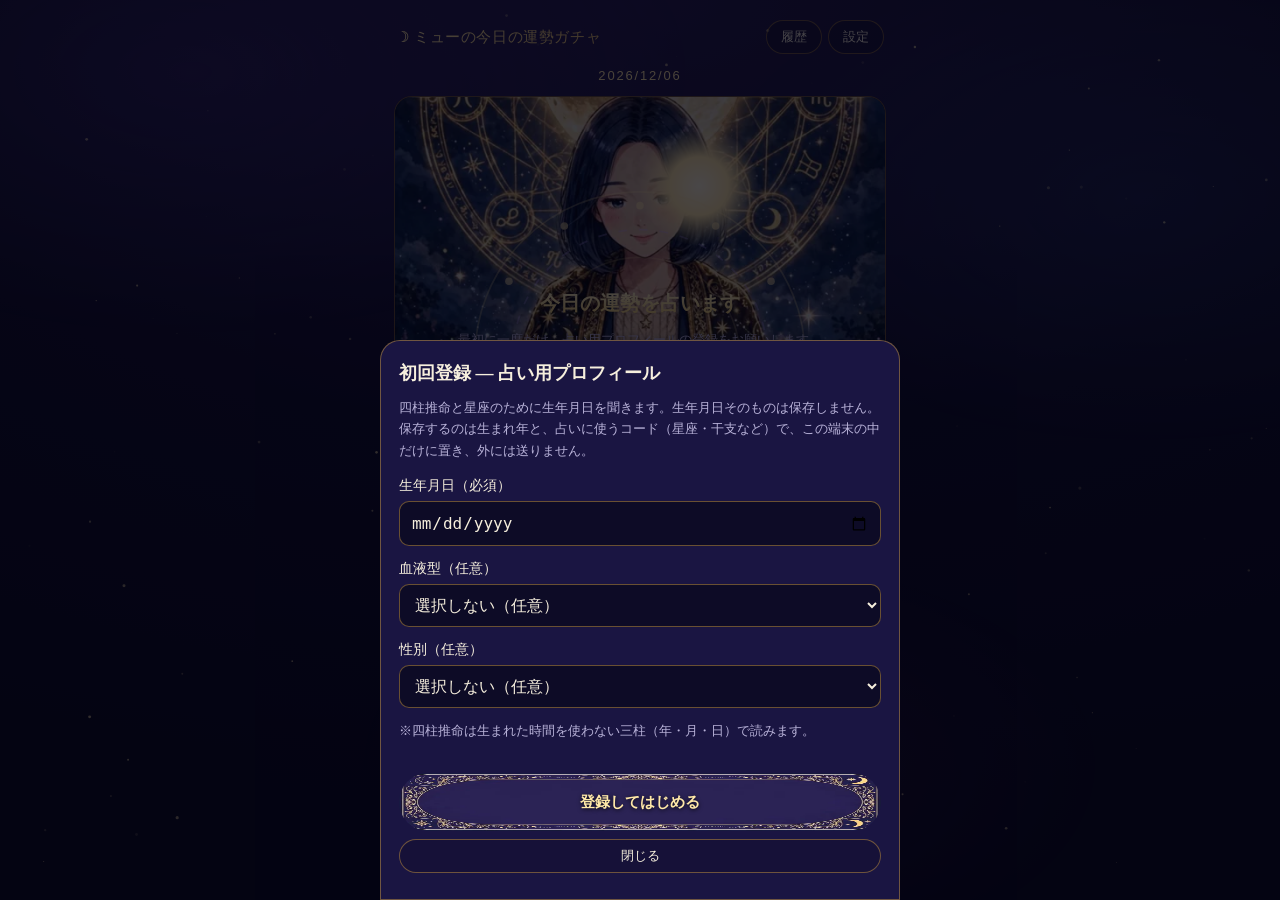
==== v2/index.html @ 5f6c5cab "運勢ガチャv2: 選択画面の背景もトップ用アートに統一" ====
<!DOCTYPE html>
<html lang="ja">
<head>
<meta charset="UTF-8">
<meta name="viewport" content="width=device-width, initial-scale=1.0, viewport-fit=cover">
<title>ミューの今日の運勢ガチャ</title>
<style>
:root{
  --ink:#0d0b26; --deep:#141033; --cream:#f6efdd; --gold:#d9a441; --gold2:#ffe9a8;
  --violet:#8f7ff5; --muted:#b9b3d9; --card:rgba(24,20,54,.88); --line:rgba(217,164,65,.45);
}
*{box-sizing:border-box}
html,body{margin:0;padding:0}
body{
  font-family:"Hiragino Kaku Gothic ProN","Hiragino Sans","Noto Sans JP",sans-serif;
  background:radial-gradient(120% 90% at 50% 0%, #241a4d 0%, var(--ink) 55%, #07061a 100%);
  color:var(--cream); min-height:100vh;
}
#stars{position:fixed;inset:0;z-index:0;pointer-events:none}
.nebula{position:fixed;inset:-20%;z-index:0;pointer-events:none;opacity:.5;
  background:radial-gradient(40% 30% at 25% 20%, rgba(112,80,220,.35), transparent 70%),
             radial-gradient(35% 28% at 78% 30%, rgba(64,120,220,.28), transparent 70%),
             radial-gradient(30% 24% at 55% 75%, rgba(190,90,200,.20), transparent 70%);
  animation:drift 46s ease-in-out infinite alternate}
@keyframes drift{from{transform:translate(-2%,-1%)}to{transform:translate(2%,2%)}}
.app{position:relative;z-index:1;max-width:520px;margin:0 auto;padding:14px 14px 30px}
.topbar{display:flex;justify-content:space-between;align-items:center;gap:8px;padding:6px 2px 12px}
.brand{font-family:"Hiragino Mincho ProN",serif;font-size:15px;letter-spacing:.04em;flex:1;min-width:0}
.brand .moon{color:var(--gold2)}
.topbtns{display:flex;gap:6px;flex:none}
button{font:inherit;cursor:pointer}
.ghost{background:rgba(20,16,51,.6);color:var(--cream);border:1px solid var(--line);border-radius:999px;padding:7px 14px;font-size:13px;white-space:nowrap}
.ghost.wide{width:100%;margin-top:8px}
.primary{background:linear-gradient(180deg,#ffdf8e,#d9a441);color:#241a05;border:none;border-radius:999px;padding:12px 22px;font-weight:700;font-size:15px;width:100%}
.primary:active{transform:scale(.98)}
.foot{margin-top:26px;font-size:11px;color:var(--muted);text-align:center;line-height:1.7}
h2.title{font-family:"Hiragino Mincho ProN",serif;font-weight:600;font-size:20px;margin:8px 0 4px;text-align:center}
p.lead{text-align:center;color:var(--muted);font-size:13px;margin:0 0 14px}
.date{text-align:center;color:var(--gold2);font-size:13px;letter-spacing:.14em;margin-top:2px}

/* 選択（タロット/石） */
.choiceWrap{position:relative;border-radius:18px;overflow:hidden;border:1px solid var(--line);background:#000}
.choiceWrap>img.bg{width:100%;height:300px;object-fit:cover;display:block;filter:brightness(.9)}
.candRow{position:absolute;inset:auto 0 0 0;display:flex;gap:10px;justify-content:center;padding:12px;background:linear-gradient(180deg,transparent,rgba(5,4,20,.88) 40%)}
.cand{flex:1;max-width:130px;background:rgba(16,12,44,.85);border:1px solid var(--line);border-radius:14px;padding:10px 6px;text-align:center;color:var(--cream);transition:transform .15s, box-shadow .15s}
.cand:active{transform:scale(.96)}
.cand .num{font-family:"Hiragino Mincho ProN",serif;font-size:22px;color:var(--gold2)}
.cand .cname{font-size:14px;margin-top:2px}
.cand .fname{font-size:11px;color:var(--muted)}
.cand .shape{font-size:10px;color:var(--muted);margin-top:2px}
.cand.picked{box-shadow:0 0 0 2px var(--gold2),0 0 34px rgba(255,220,130,.8)}
.dot{display:inline-block;width:11px;height:11px;border-radius:50%;margin-right:4px;vertical-align:-1px;border:1px solid rgba(255,255,255,.5)}
.beam{position:absolute;left:50%;top:0;bottom:0;width:90px;transform:translateX(-50%);pointer-events:none;opacity:0;
  background:linear-gradient(180deg,rgba(255,240,190,0),rgba(255,240,190,.85),rgba(255,240,190,0))}
.beam.on{animation:beamA 1s ease-out}
@keyframes beamA{0%{opacity:0}25%{opacity:1}100%{opacity:0}}
.bigbtn{display:block;margin:14px auto 0}

/* カード一覧 */
.grid{display:grid;grid-template-columns:1fr 1fr;gap:12px;margin-top:12px}
.fcard{position:relative;height:206px;perspective:900px;background:none;border:none;padding:0;text-align:left;width:100%}
.fcard .inner{position:absolute;inset:0;transform-style:preserve-3d;transition:transform .8s cubic-bezier(.2,.7,.3,1.2)}
.fcard.flipped .inner{transform:rotateY(180deg)}
.face{position:absolute;inset:0;border-radius:14px;overflow:hidden;backface-visibility:hidden;-webkit-backface-visibility:hidden;border:1px solid var(--line);display:block}
.face img{position:absolute;inset:0;width:100%;height:100%;object-fit:cover;display:block}
.face::after{content:"";position:absolute;inset:0;background:linear-gradient(180deg,rgba(5,4,20,.04) 42%,rgba(5,4,20,.86));z-index:1}
.face .info{position:absolute;left:0;right:0;bottom:9px;z-index:2;text-align:center;text-shadow:0 2px 10px rgba(0,0,0,.9)}
.face .type{font-size:11px;letter-spacing:.18em;color:var(--gold2);display:block}
.face .head{font-family:"Hiragino Mincho ProN",serif;font-size:16px;font-weight:700;color:var(--cream);display:block;margin-top:2px}
.face .head.long{font-size:13px}
.face .tap{font-size:10px;color:var(--muted);display:block;margin-top:2px}
.face.front{transform:rotateY(180deg)}
.fcard.spark-gold .face.back{box-shadow:0 0 0 2px var(--gold),0 0 26px rgba(255,205,90,.75)}
.fcard.spark-rainbow .face.back{box-shadow:0 0 0 2px var(--gold),0 0 26px rgba(255,205,90,.75)}
.fcard.spark-rainbow.flipped .face.front{box-shadow:0 0 0 2px #fff,0 0 32px rgba(160,220,255,.9)}
.fcard .glow{position:absolute;inset:-6px;border-radius:16px;pointer-events:none;opacity:0;z-index:3}
.fcard.spark-gold .glow{background:radial-gradient(50% 50% at 50% 50%,rgba(255,220,130,.35),transparent 70%);opacity:1;animation:pulse 2.2s ease-in-out infinite}
.fcard.spark-rainbow .glow{background:radial-gradient(50% 50% at 50% 50%,rgba(255,220,130,.35),transparent 70%);opacity:1;animation:pulse 1.8s ease-in-out infinite}
.fcard.spark-rainbow.flipped .glow{background:radial-gradient(50% 50% at 50% 50%,rgba(190,220,255,.4),transparent 70%)}
@keyframes pulse{0%,100%{transform:scale(.96)}50%{transform:scale(1.05)}}

/* 詳細 */
.hero{position:relative;border-radius:16px;overflow:hidden;border:1px solid var(--line)}
.hero img{width:100%;height:300px;object-fit:cover;display:block;animation:heroZoom 14s ease-in-out infinite alternate}
@keyframes heroZoom{from{transform:scale(1)}to{transform:scale(1.07)}}
.hero .shade{position:absolute;inset:0;background:linear-gradient(180deg,rgba(5,4,20,.05) 40%,rgba(5,4,20,.9))}
.hero .hinfo{position:absolute;left:0;right:0;bottom:14px;text-align:center;z-index:2;padding:0 12px}
.hero .type{font-size:12px;letter-spacing:.2em;color:var(--gold2)}
.hero .head{font-family:"Hiragino Mincho ProN",serif;font-size:30px;font-weight:700;margin-top:4px;text-shadow:0 2px 14px rgba(0,0,0,.8)}
.hero .sub{font-size:13px;color:var(--cream);margin-top:4px}
.sections{margin-top:14px;display:flex;flex-direction:column;gap:10px}
.sect{background:var(--card);border:1px solid rgba(217,164,65,.28);border-radius:14px;padding:12px 14px}
.sect h3{margin:0 0 6px;font-size:13px;letter-spacing:.08em;color:var(--gold2);font-weight:700}
.sect p{margin:0;font-size:14.5px;line-height:1.85;white-space:pre-wrap}
.tiles{display:grid;grid-template-columns:1fr 1fr;gap:8px}
.tile{background:rgba(10,8,32,.55);border:1px solid rgba(217,164,65,.2);border-radius:10px;padding:8px 10px}
.tile .k{font-size:11px;color:var(--gold2);letter-spacing:.1em}
.tile .v{font-size:12.5px;line-height:1.7;margin-top:3px}
.ptable{width:100%;border-collapse:collapse;font-size:14px}
.ptable td,.ptable th{border:1px solid rgba(217,164,65,.25);padding:7px 9px;text-align:center}
.ptable th{color:var(--gold2);font-weight:600;background:rgba(10,8,32,.5)}
.bars{display:flex;flex-direction:column;gap:7px}
.bar{display:flex;align-items:center;gap:9px;font-size:13px}
.bar .el{width:1.4em;color:var(--gold2)}
.bar .track{flex:1;height:9px;background:rgba(255,255,255,.09);border-radius:99px;overflow:hidden}
.bar .fill{height:100%;background:linear-gradient(90deg,#8f7ff5,#d9a441)}
.actions{display:flex;gap:8px;margin-top:14px}
.actions .ghost{flex:1;padding:11px 8px}
.backrow{margin-top:16px;text-align:center}

/* 履歴・設定 */
.hrow{background:var(--card);border:1px solid rgba(217,164,65,.28);border-radius:14px;padding:12px 14px;margin-top:10px}
.hrow .d{color:var(--gold2);font-size:13px;letter-spacing:.08em}
.hchips{display:flex;flex-wrap:wrap;gap:6px;margin-top:8px}
.hchip{background:rgba(10,8,32,.6);border:1px solid var(--line);color:var(--cream);border-radius:999px;padding:6px 11px;font-size:12.5px}
.setrow{display:flex;justify-content:space-between;align-items:center;gap:10px;background:var(--card);border:1px solid rgba(217,164,65,.28);border-radius:14px;padding:13px 14px;margin-top:10px;font-size:14.5px}
.setrow small{display:block;color:var(--muted);font-size:12px;margin-top:3px;line-height:1.6}
.switch{position:relative;width:48px;height:27px;flex:none}
.switch input{opacity:0;width:100%;height:100%;position:absolute;margin:0;cursor:pointer;z-index:2}
.switch .tr{position:absolute;inset:0;background:rgba(255,255,255,.14);border-radius:99px;transition:.2s}
.switch .tr::after{content:"";position:absolute;top:3px;left:3px;width:21px;height:21px;border-radius:50%;background:#fff;transition:.2s}
.switch input:checked + .tr{background:var(--gold)}
.switch input:checked + .tr::after{left:24px}
.empty{color:var(--muted);text-align:center;padding:26px 0;font-size:14px}

/* モーダル */
.modal{position:fixed;inset:0;z-index:10;background:rgba(4,3,16,.72);display:flex;align-items:flex-end;justify-content:center}
.modal.hidden{display:none}
.modalcard{background:#1a1542;border:1px solid var(--line);border-radius:20px 20px 0 0;width:100%;max-width:520px;max-height:92vh;overflow:auto;padding:20px 18px 26px}
.modalcard h2{font-family:"Hiragino Mincho ProN",serif;font-size:18px;margin:0 0 8px}
.modalcard .note{font-size:12.5px;color:var(--muted);line-height:1.75}
.modalcard label{display:block;font-size:13.5px;margin-top:14px}
.modalcard input,.modalcard select{width:100%;margin-top:6px;background:#0d0b26;color:var(--cream);border:1px solid var(--line);border-radius:10px;padding:11px;font-size:16px}
.modalcard .primary{margin-top:18px}
.toast{position:fixed;left:50%;bottom:26px;transform:translateX(-50%);background:rgba(10,8,32,.94);border:1px solid var(--gold);color:var(--cream);padding:10px 18px;border-radius:999px;font-size:13.5px;z-index:20;opacity:0;pointer-events:none;transition:opacity .25s}
.toast.on{opacity:1}

/* シーン演出（トップ画面をモックの世界観に寄せる） */
.scene{position:relative;border-radius:18px;overflow:hidden;border:1px solid var(--line);background:#0a0824;min-height:545px;margin-top:10px}
.scene>img.bg{position:absolute;inset:0;width:100%;height:100%;object-fit:cover;filter:brightness(.85)}
.scene .moon{position:absolute;top:30px;left:50%;width:118px;height:118px;border-radius:50%;pointer-events:none;background:radial-gradient(circle,#fff8dd 0%,#ffe9a8 35%,rgba(255,233,168,.25) 62%,transparent 72%);animation:moonPulse 5s ease-in-out infinite}
@keyframes moonPulse{0%,100%{opacity:.75;transform:translateX(-50%) scale(1)}50%{opacity:1;transform:translateX(-50%) scale(1.06)}}
.scene .circle{position:absolute;top:88px;left:50%;width:344px;height:344px;margin-left:-172px;opacity:.55;pointer-events:none}
.scene .ring1{transform-origin:100px 100px;animation:spin 70s linear infinite}
.scene .ring2{transform-origin:100px 100px;animation:spinRev 110s linear infinite}
@keyframes spin{to{transform:rotate(360deg)}}
@keyframes spinRev{to{transform:rotate(-360deg)}}
.scene .parts{position:absolute;inset:0;pointer-events:none;overflow:hidden}
.scene .parts i{position:absolute;bottom:-12px;border-radius:50%;background:radial-gradient(circle,#ffe9a8,#d9a441);opacity:0;animation:rise linear infinite}
@keyframes rise{0%{transform:translateY(0);opacity:0}12%{opacity:.95}100%{transform:translateY(-570px);opacity:0}}
.scene .candRow{position:absolute;left:0;right:0;bottom:0;display:flex;gap:10px;justify-content:center;padding:16px 12px 18px;background:linear-gradient(180deg,transparent,rgba(5,4,20,.92) 45%);z-index:2}
.scene .cand{height:216px;display:flex;flex-direction:column;align-items:center;justify-content:center;gap:6px;animation:floaty 5s ease-in-out infinite}
.scene .cand:nth-child(2){animation-delay:.8s}
.scene .cand:nth-child(3){animation-delay:1.6s}
.scene .cand .num{font-size:30px}
.scene .cand .fname{font-size:11.5px;line-height:1.5}
.scene .cand .shape{font-size:10.5px;line-height:1.5}
@keyframes floaty{0%,100%{transform:translateY(0)}50%{transform:translateY(-7px)}}
.sceneIn{position:absolute;inset:0;display:flex;flex-direction:column;align-items:center;justify-content:center;gap:10px;padding:22px;text-align:center;z-index:2}
.sceneIn .primary{max-width:280px}
.grid .fcard{animation:floaty 6.5s ease-in-out infinite}

/* 最終確認の軽い指摘への対応（F1・F2・F3） */
.sceneIn .lead{text-shadow:0 1px 6px rgba(0,0,0,.9)}
.scene .cand{flex:1 1 0;min-width:0}
.scene .cand .fname{word-break:keep-all;overflow-wrap:anywhere}
@media (prefers-reduced-motion: reduce){
  .scene *, .grid .fcard, .hero img{animation:none}
  .scene .moon{transform:translateX(-50%)}
}

/* 画像ボタン・候補アイコン（生成画像で組み込む） */
.cand .cicon{width:74px;height:74px;border-radius:16px;margin:4px auto 2px;mix-blend-mode:screen}
.primary{background:#241a4d url('[data-uri]') center/100% 100% no-repeat;border:none;color:#ffe9a8;min-height:58px;padding:12px 36px;text-shadow:0 1px 4px rgba(0,0,0,.8)}
.imgbtn{flex:1;background:#241a4d url('[data-uri]') center/100% 100% no-repeat;border:none;color:#ffe9a8;min-height:50px;padding:10px 18px;font-size:14px;border-radius:12px;cursor:pointer;font-family:inherit;text-shadow:0 1px 4px rgba(0,0,0,.8)}
.backrow .imgbtn{width:100%}

/* 遷移と仕上げ（完成度アップ） */
.vin{animation:vin .45s ease both}
@keyframes vin{from{opacity:0;transform:translateY(16px)}to{opacity:1;transform:none}}
.sections .sect{animation:vin .55s ease both;background:rgba(20,16,44,.66);border:1px solid rgba(217,164,65,.28);border-radius:14px;padding:14px 16px;margin:0 0 12px}
.sections .sect:nth-child(2){animation-delay:.06s}
.sections .sect:nth-child(3){animation-delay:.12s}
.sections .sect:nth-child(4){animation-delay:.18s}
.sections .sect:nth-child(5){animation-delay:.24s}
.sections .sect:nth-child(6){animation-delay:.30s}
.sections .sect:nth-child(n+7){animation-delay:.36s}
.bignum{position:absolute;right:16px;top:2px;font-family:serif;font-size:96px;font-weight:bold;color:rgba(255,233,168,.92);text-shadow:0 2px 18px rgba(0,0,0,.65);z-index:3}
.el-wood{filter:hue-rotate(55deg) saturate(1.15)}
.el-fire{filter:hue-rotate(-32deg) saturate(1.3)}
.el-earth{filter:sepia(.5) saturate(1.15)}
.el-metal{filter:grayscale(.35) brightness(1.14)}
.el-water{filter:hue-rotate(145deg) saturate(1.15)}
.brand{background:linear-gradient(90deg,#ffe9a8,#d9a441);-webkit-background-clip:text;background-clip:text;color:transparent}
.title{background:linear-gradient(180deg,#fff3c4,#e9c766);-webkit-background-clip:text;background-clip:text;color:transparent}
.scene .cand{background:linear-gradient(180deg,rgba(38,28,84,.92),rgba(16,12,38,.94));border:1px solid rgba(217,164,65,.65);box-shadow:0 6px 18px rgba(0,0,0,.45),inset 0 0 0 1px rgba(255,233,168,.15)}
.scene .cand .cicon{width:84px;height:84px;filter:drop-shadow(0 0 10px rgba(255,233,168,.35))}
.primary:active,.imgbtn:active{transform:scale(.97)}
.primary,.imgbtn{transition:transform .12s ease}

</style>
</head>
<body>
<canvas id="stars"></canvas>
<div class="nebula"></div>
<div class="app">
  <header class="topbar">
    <div class="brand"><span class="moon">☽</span> ミューの今日の運勢ガチャ</div>
    <div class="topbtns">
      <button id="btnHistory" class="ghost">履歴</button>
      <button id="btnSettings" class="ghost">設定</button>
    </div>
  </header>

  <main id="view"></main>
  <footer class="foot">結果は今日の分として固定されます ／ 生年月日そのものは保存せず、生まれ年と占いに使うコードだけを端末内に保存します</footer>
</div>

<div id="modal" class="modal hidden" role="dialog" aria-modal="true">
  <div class="modalcard">
    <h2>初回登録 ― 占い用プロフィール</h2>
    <p class="note">四柱推命と星座のために生年月日を聞きます。生年月日そのものは保存しません。保存するのは生まれ年と、占いに使うコード（星座・干支など）で、この端末の中だけに置き、外には送りません。</p>
    <form id="profileForm">
      <label>生年月日（必須）
        <input type="date" id="fBirth" required min="1920-01-01" max="2100-12-31">
      </label>
      <label>血液型（任意）
        <select id="fBlood">
          <option value="">選択しない（任意）</option>
          <option>A</option><option>B</option><option>O</option><option>AB</option><option>不明</option>
        </select>
      </label>
      <label>性別（任意）
        <select id="fGender">
          <option value="">選択しない（任意）</option>
          <option>女性</option><option>男性</option><option>指定しない</option>
        </select>
      </label>
      <p class="note">※四柱推命は生まれた時間を使わない三柱（年・月・日）で読みます。</p>
      <button type="submit" class="primary">登録してはじめる</button>
      <button type="button" id="modalClose" class="ghost wide">閉じる</button>
    </form>
  </div>
</div>

<script>window.__ASSETS={"back-omikuji.webp":"[data-uri]","back-zodiac.webp":"[data-uri]","back-shichu.webp":"[data-uri]","back-color.webp":"[data-uri]","back-flower.webp":"[data-uri]","back-number.webp":"[data-uri]","back-tarot.webp":"[data-uri]","back-muse.webp":"[data-uri]","front-omikuji.webp":"[data-uri]","front-zodiac.webp":"[data-uri]","front-shichu.webp":"[data-uri]","front-color.webp":"[data-uri]","front-flower.webp":"[data-uri]","front-number.webp":"[data-uri]","front-tarot.webp":"[data-uri]","front-muse.webp":"[data-uri]","choice-stones2.webp":"[data-uri]","choice-tarot2.webp":"[data-uri]","stone-01.webp":"[data-uri]","flower-01.webp":"[data-uri]","stone-02.webp":"[data-uri]","flower-02.webp":"[data-uri]","stone-03.webp":"[data-uri]","flower-03.webp":"[data-uri]","stone-04.webp":"[data-uri]","flower-04.webp":"[data-uri]","stone-05.webp":"[data-uri]","flower-05.webp":"[data-uri]","stone-06.webp":"[data-uri]","flower-06.webp":"[data-uri]","stone-07.webp":"[data-uri]","flower-07.webp":"[data-uri]","stone-08.webp":"[data-uri]","flower-08.webp":"[data-uri]","stone-09.webp":"[data-uri]","flower-09.webp":"[data-uri]","stone-10.webp":"[data-uri]","flower-10.webp":"[data-uri]","stone-11.webp":"[data-uri]","flower-11.webp":"[data-uri]","stone-12.webp":"[data-uri]","flower-12.webp":"[data-uri]","stone-13.webp":"[data-uri]","flower-13.webp":"[data-uri]","stone-14.webp":"[data-uri]","flower-14.webp":"[data-uri]","stone-15.webp":"[data-uri]","flower-15.webp":"[data-uri]","btn-plate.webp":"[data-uri]","detail-bg.webp":"[data-uri]","tarot-01.webp":"[data-uri]","tarot-02.webp":"[data-uri]","tarot-03.webp":"[data-uri]","tarot-04.webp":"[data-uri]","tarot-05.webp":"[data-uri]","tarot-06.webp":"[data-uri]","tarot-07.webp":"[data-uri]","tarot-08.webp":"[data-uri]","tarot-09.webp":"[data-uri]","tarot-10.webp":"[data-uri]","tarot-11.webp":"[data-uri]","tarot-12.webp":"[data-uri]","tarot-13.webp":"[data-uri]","tarot-14.webp":"[data-uri]","omikuji-1.webp":"[data-uri]","omikuji-2.webp":"[data-uri]","omikuji-3.webp":"[data-uri]","omikuji-4.webp":"[data-uri]","omikuji-5.webp":"[data-uri]","zodiac-01.webp":"[data-uri]","zodiac-02.webp":"[data-uri]","zodiac-03.webp":"[data-uri]","zodiac-04.webp":"[data-uri]","zodiac-05.webp":"[data-uri]","zodiac-06.webp":"[data-uri]","zodiac-07.webp":"[data-uri]","zodiac-08.webp":"[data-uri]","zodiac-09.webp":"[data-uri]","zodiac-10.webp":"[data-uri]","zodiac-11.webp":"[data-uri]","zodiac-12.webp":"[data-uri]","top-hero.webp":"[data-uri]","muse-alt.webp":"[data-uri]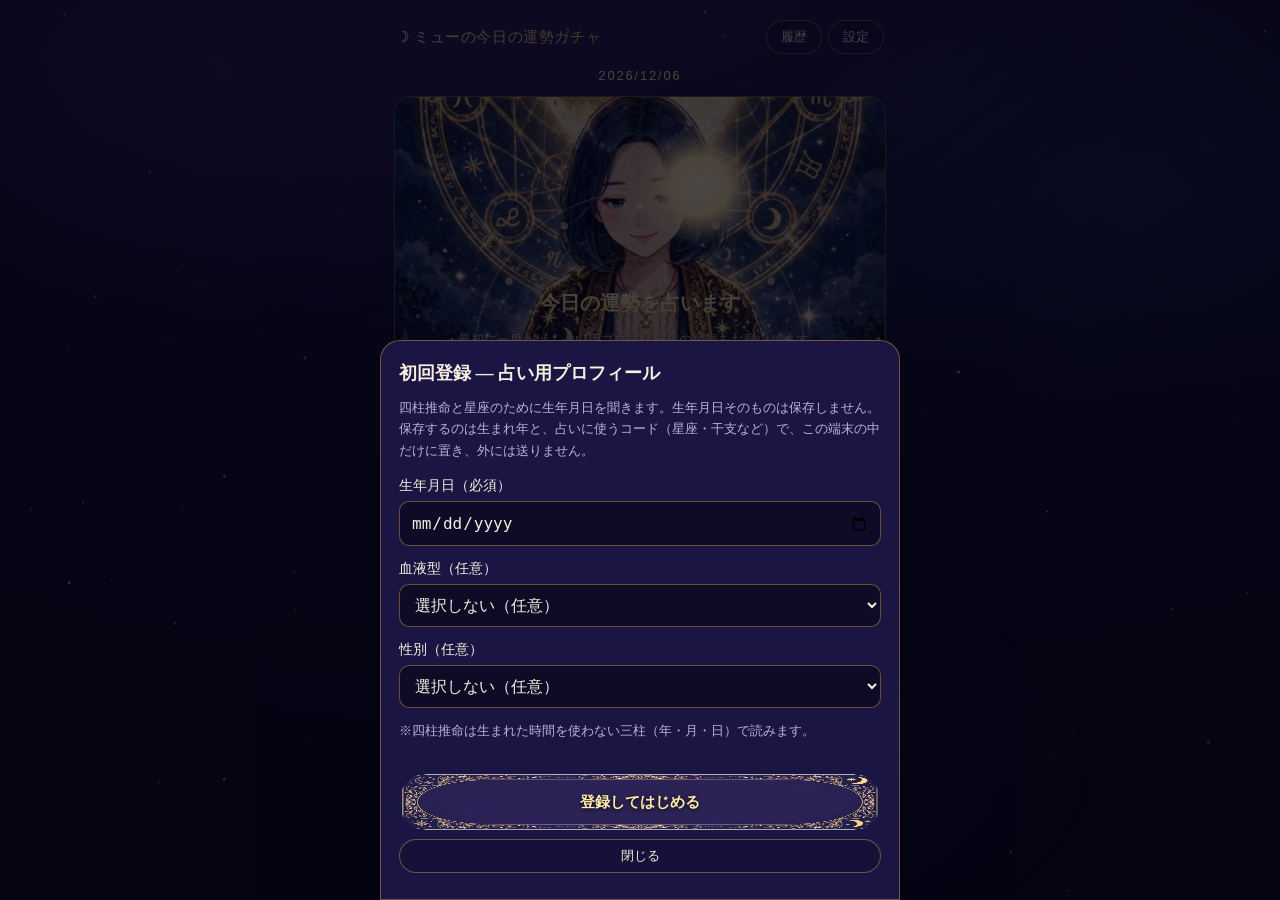
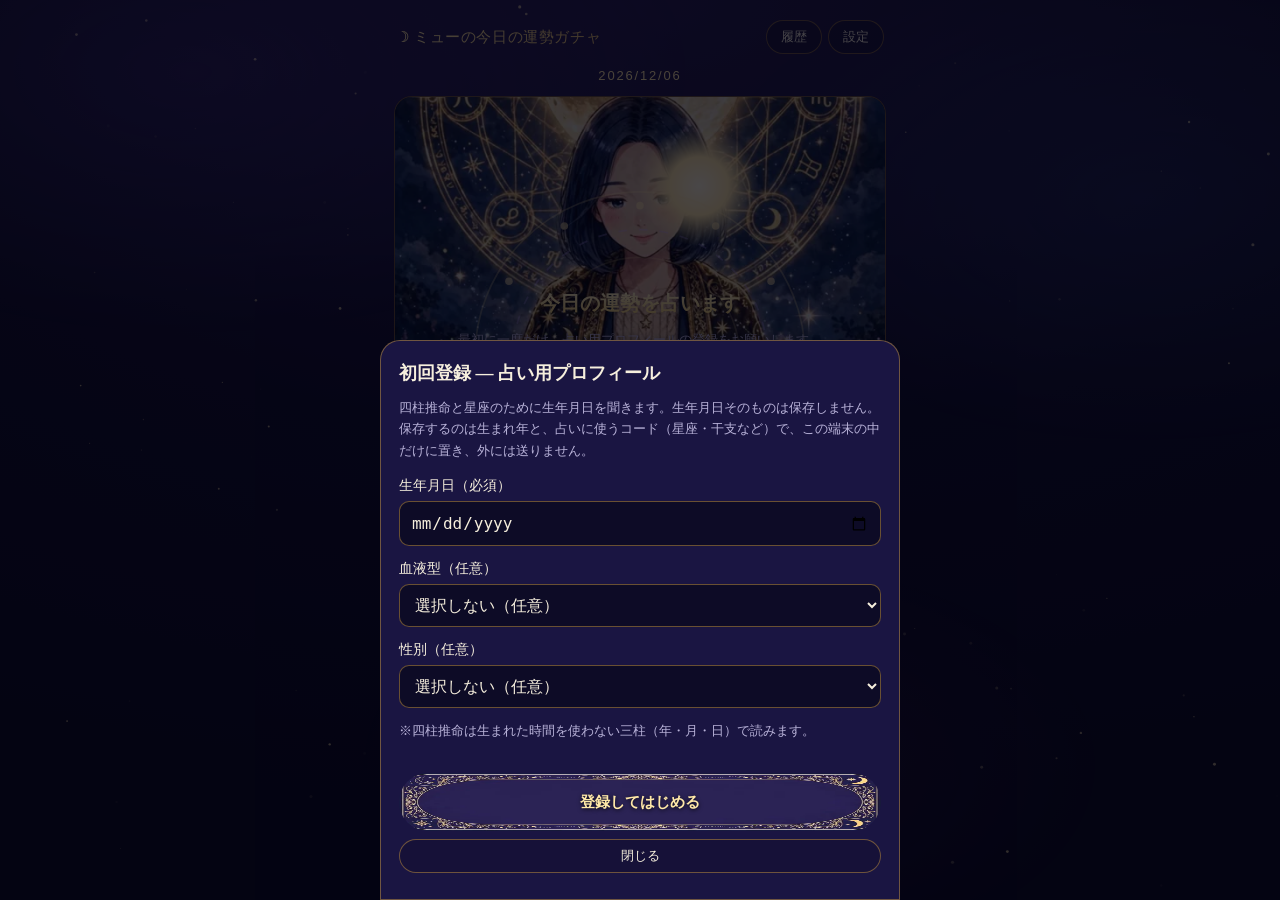
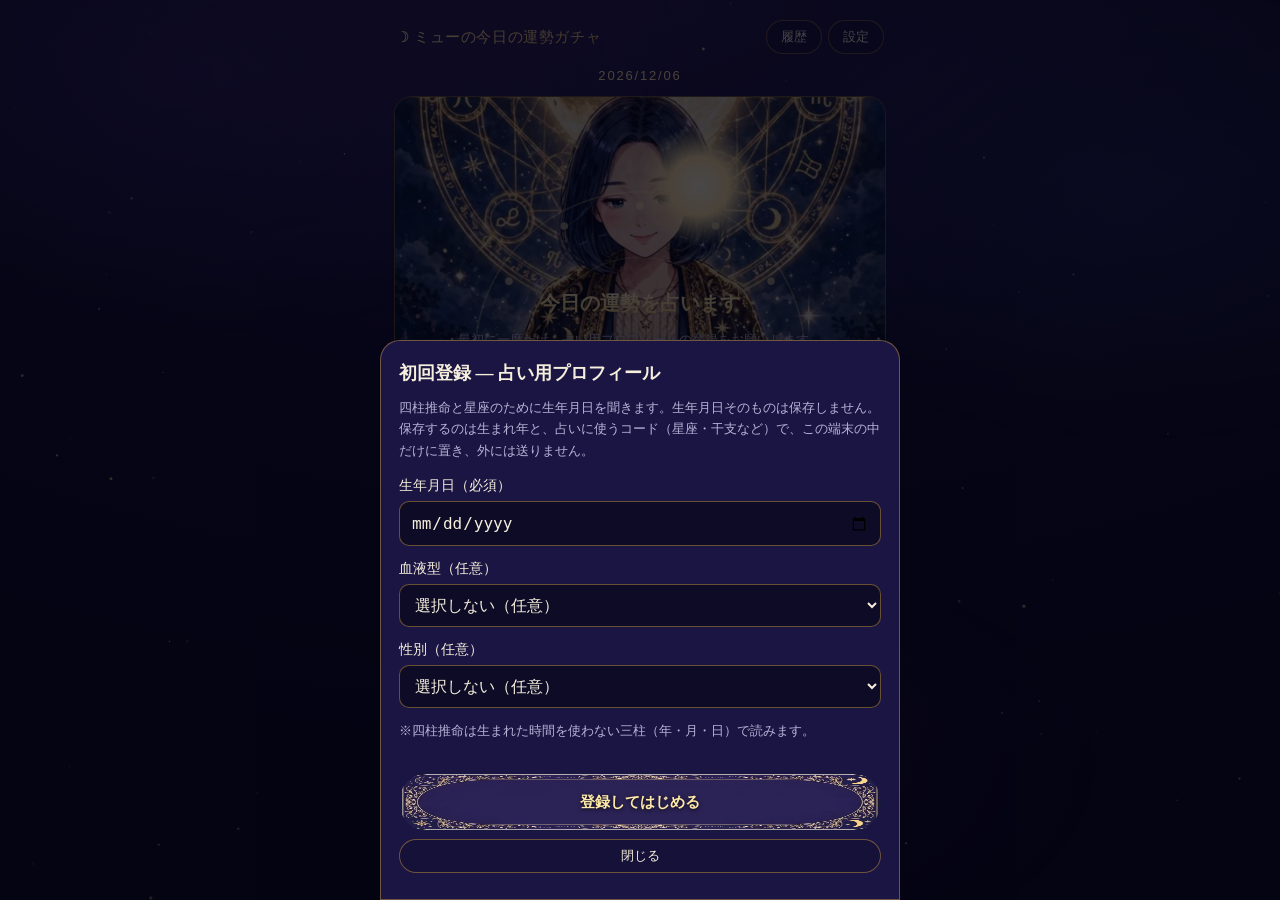
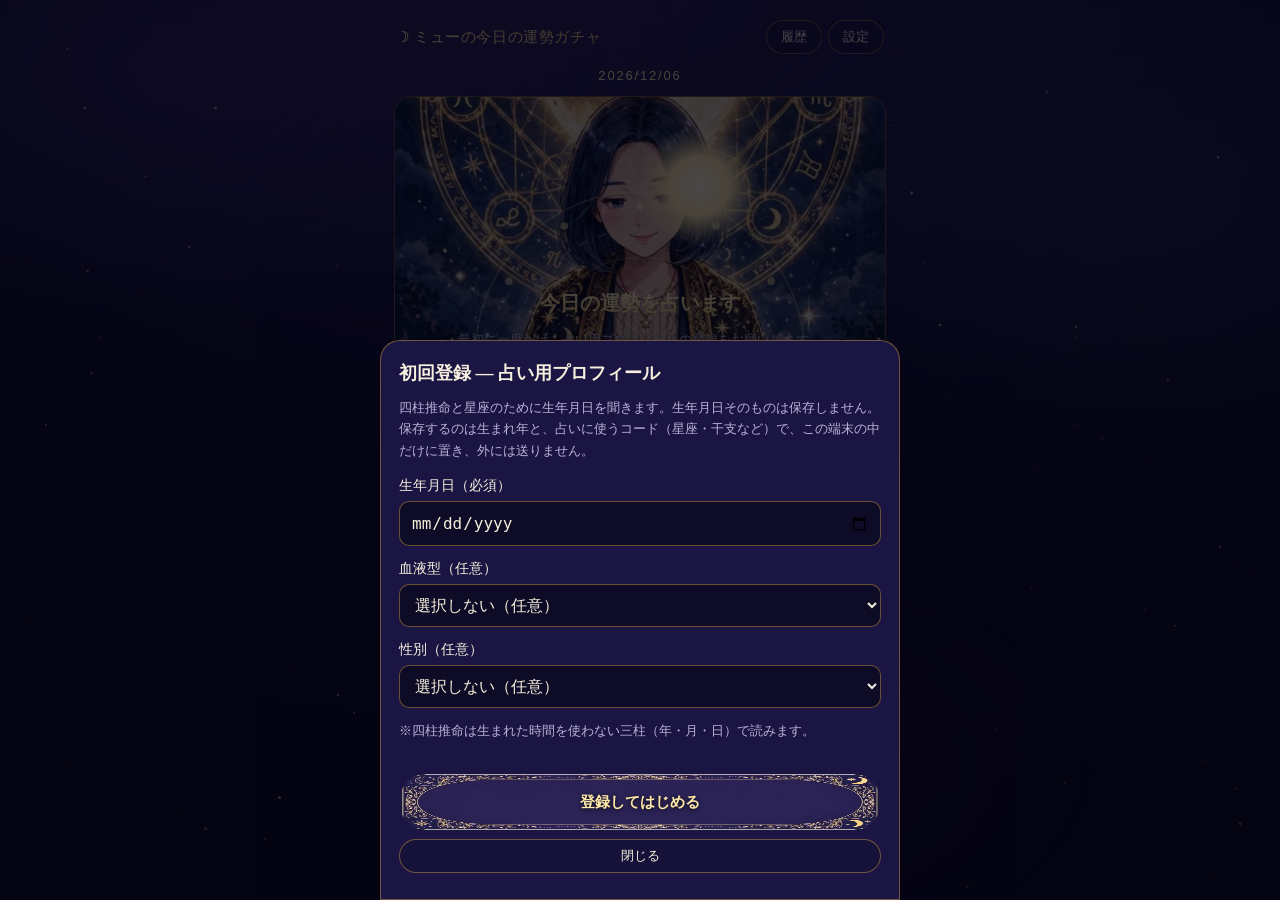
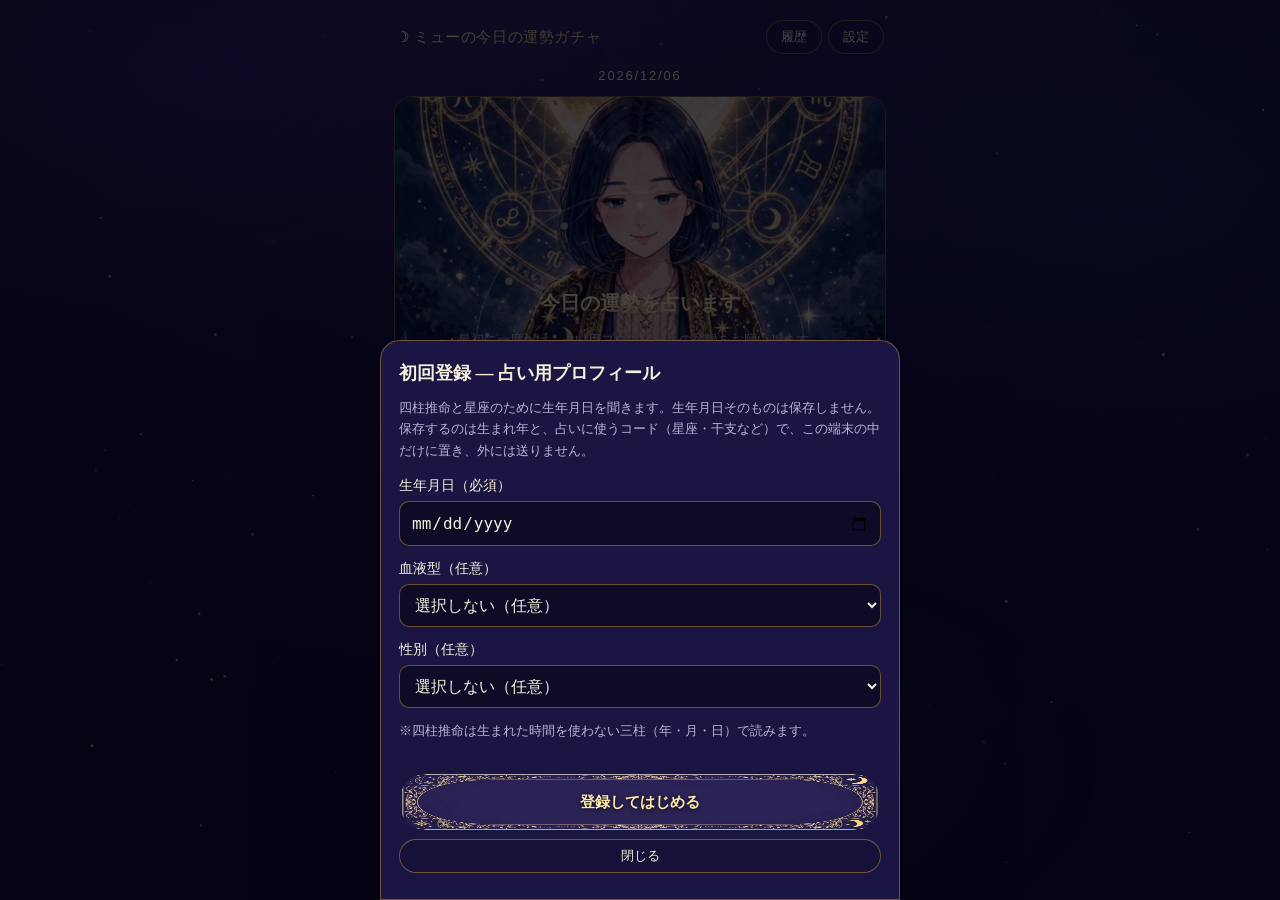
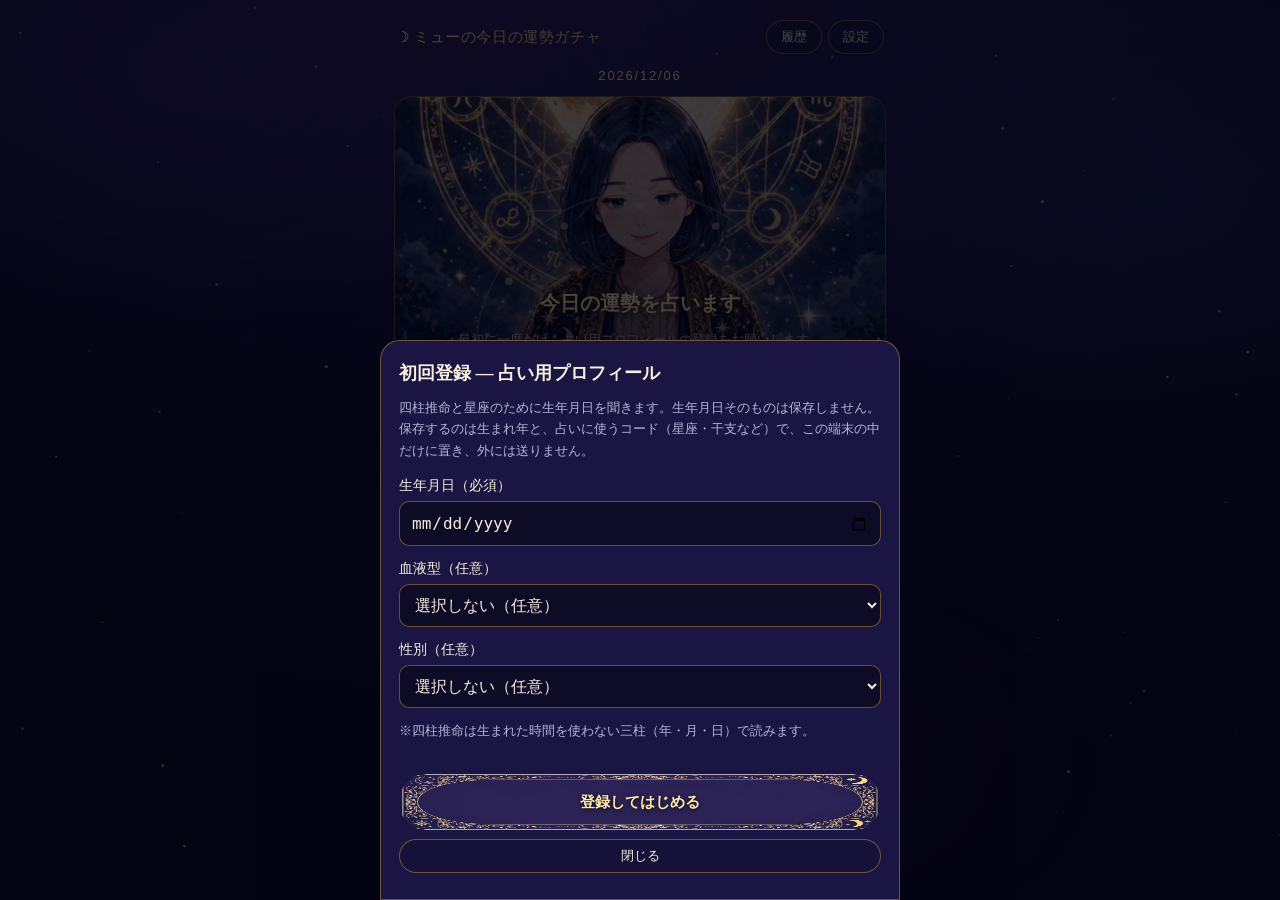
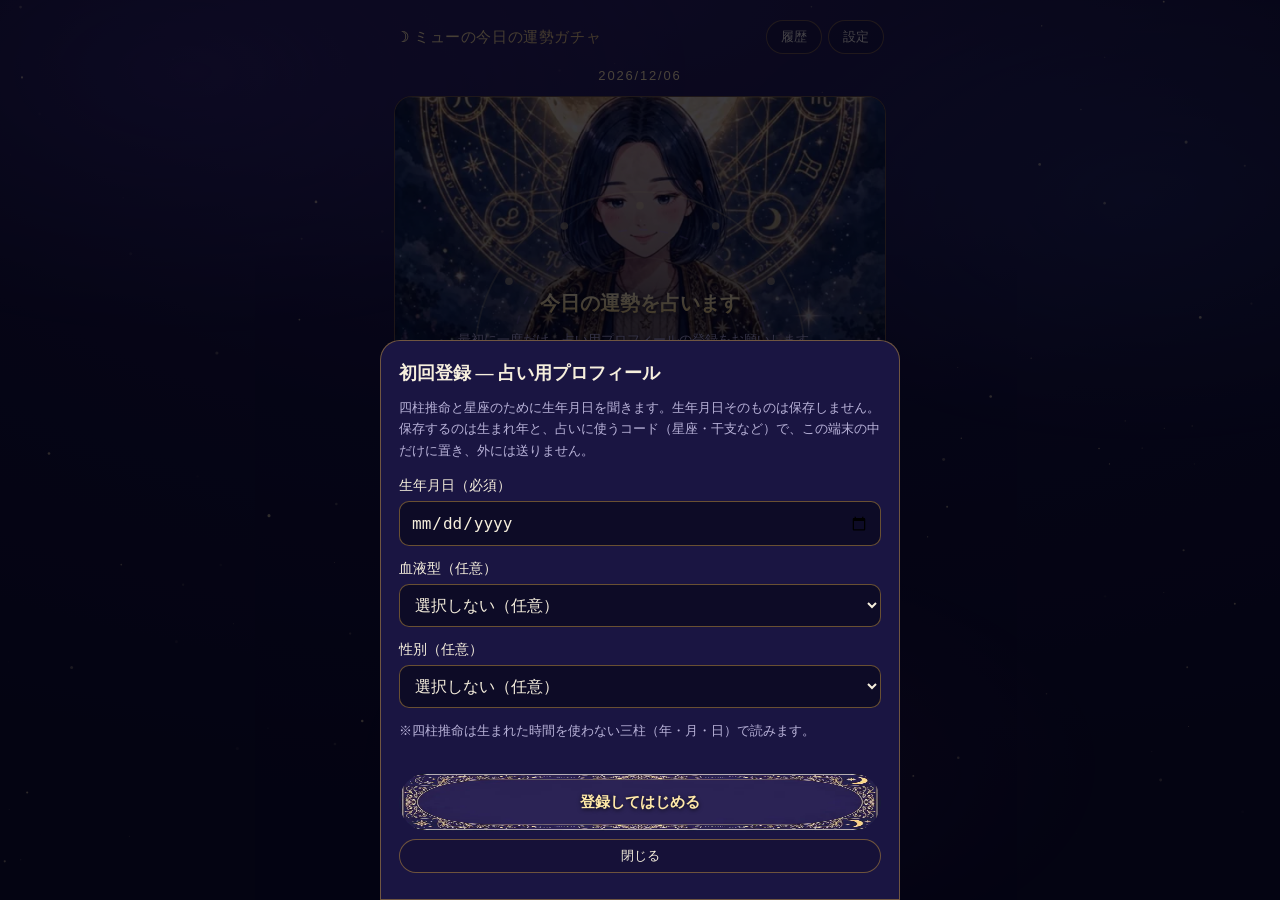
